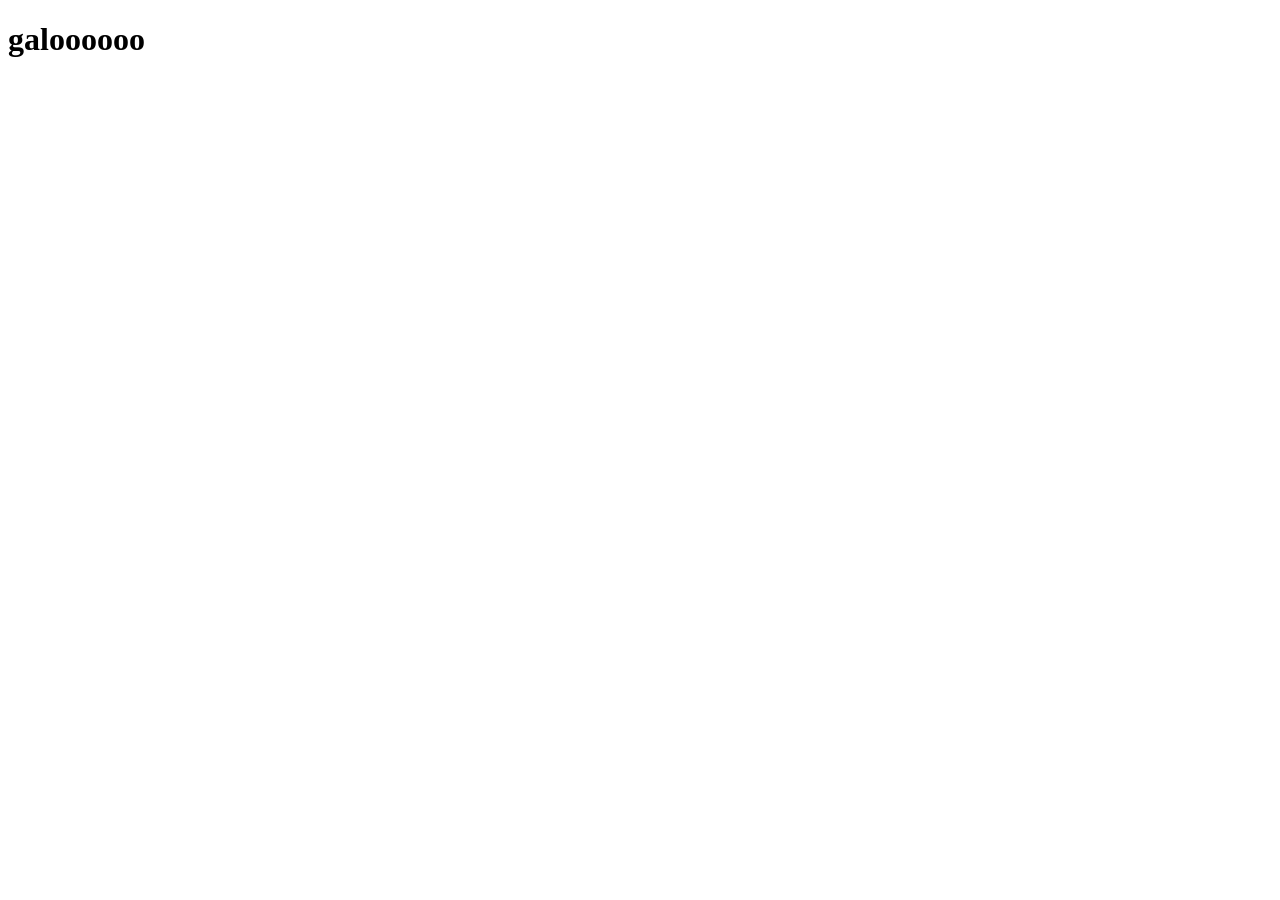
==== Linguagem de marcação/Aula/teste.html @ 2e5c0183 "Senai exercicios-aulas" ====
<!DOCTYPE html>
<html lang="en">
<head>
    <meta charset="UTF-8">
    <meta name="viewport" content="width=device-width, initial-scale=1.0">
    <title>Document</title>
</head>
<body>
    <h1>galoooooo</h1>
</body>
</html>
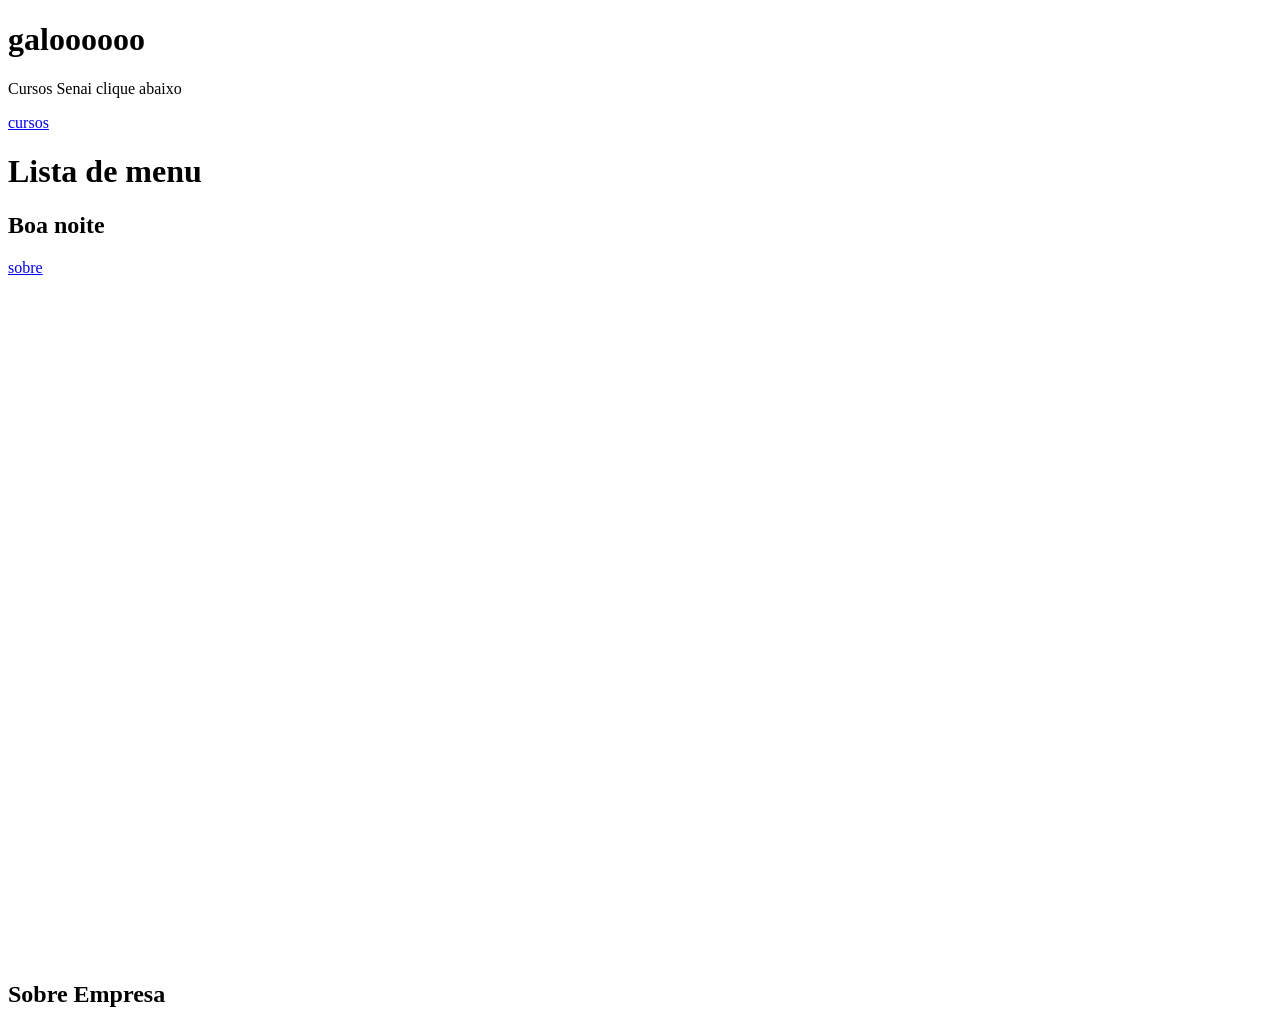
==== commit c4b43c49: "04/03" ====
--- a/Linguagem de marcação/Aula/teste.html
+++ b/Linguagem de marcação/Aula/teste.html
@@ -1,11 +1,62 @@
 <!DOCTYPE html>
-<html lang="en">
+<html lang="pt-br">
 <head>
     <meta charset="UTF-8">
     <meta name="viewport" content="width=device-width, initial-scale=1.0">
-    <title>Document</title>
+    <title>Aula Link</title>
 </head>
 <body>
-    <h1>galoooooo</h1>
+        <h1>galoooooo</h1>
+
+   <p>Cursos Senai clique abaixo</p>
+    <a href="https://www.sp.senai.br/cursos?unidade=136"target="_blank">cursos</a>
+
+    <h1>Lista de menu</h1>
+    <h2>Boa noite</h2>
+    <a href="#sobre">sobre</a>
+    <br>
+    <br>
+    <br>
+    <br>  
+    <br>
+    <br>
+    <br>
+    <br>
+    <br>
+<br>
+<br>
+<br>
+<br>
+<br>
+<br>
+<br>
+<br>
+<br>
+<br>
+<br>
+<br>
+<br>
+<br>
+<br>
+<br>
+<br>
+<br>
+<br>
+<br>
+<br>
+<br>
+<br>
+<br>
+<br>
+<br>
+<br>
+<br>
+<br>
+<br>
+
+<h2 id="sobre">Sobre Empresa</h2>
+
 </body>
+
+
 </html>
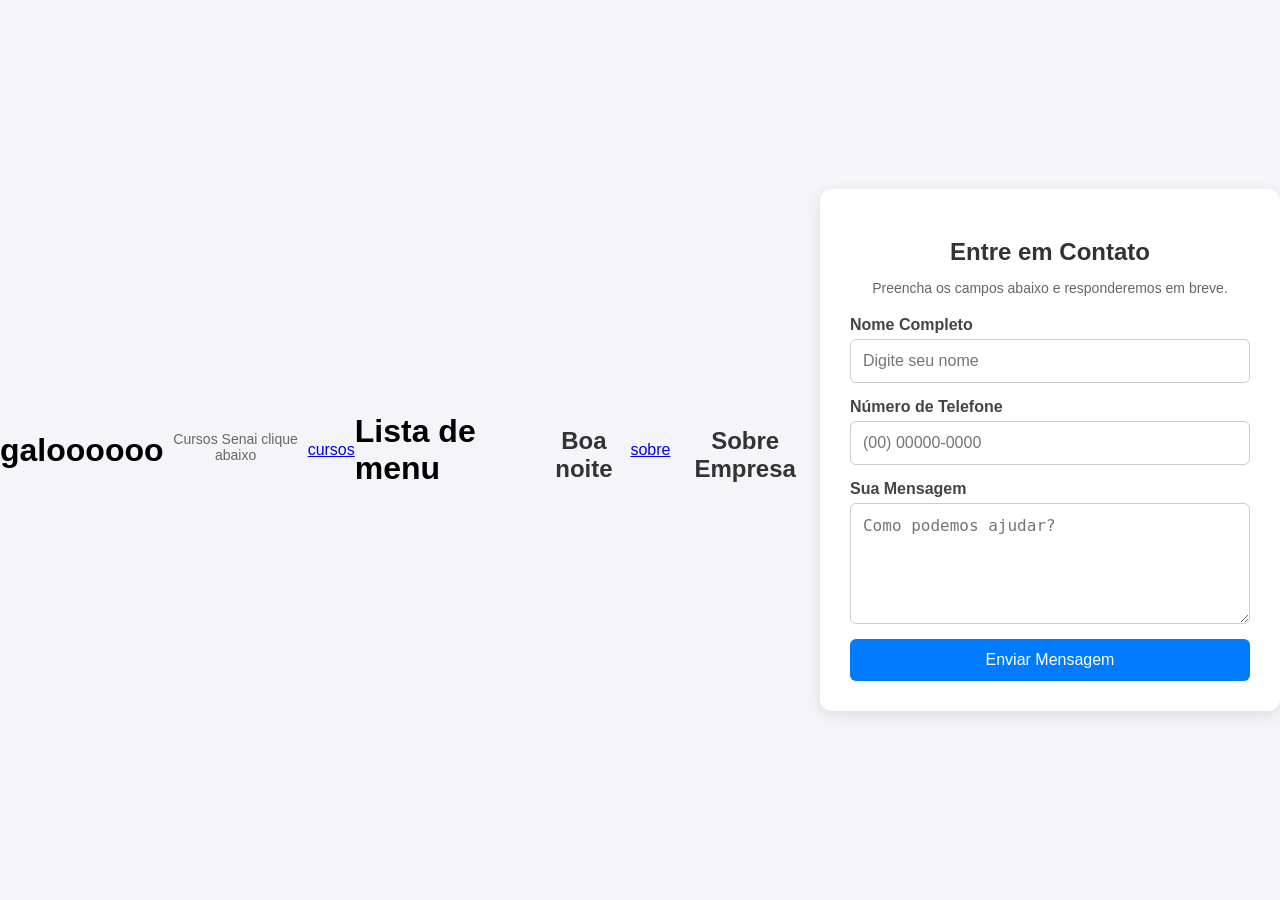
==== commit 52c0168a: "aula css" ====
--- a/Linguagem de marcação/Aula/teste.html
+++ b/Linguagem de marcação/Aula/teste.html
@@ -4,6 +4,7 @@
     <meta charset="UTF-8">
     <meta name="viewport" content="width=device-width, initial-scale=1.0">
     <title>Aula Link</title>
+    <link rel="stylesheet" href="teste.css">
 </head>
 <body>
         <h1>galoooooo</h1>
@@ -56,6 +57,27 @@
 
 <h2 id="sobre">Sobre Empresa</h2>
 
+
+    <section class="contact-container">
+        <h2>Entre em Contato</h2>
+        <p>Preencha os campos abaixo e responderemos em breve.</p>
+
+        <form action="#" method="POST" class="contact-form">
+            <label for="nome">Nome Completo</label>
+            <input type="text" id="nome" name="nome" placeholder="Digite seu nome" required>
+
+            <label for="telefone">Número de Telefone</label>
+            <input type="tel" id="telefone" name="telefone" placeholder="(00) 00000-0000" required>
+
+            <label for="mensagem">Sua Mensagem</label>
+            <textarea id="mensagem" name="mensagem" rows="5" placeholder="Como podemos ajudar?" required></textarea>
+
+            <button type="submit">Enviar Mensagem</button>
+        </form>
+    </section>
+
+
+
 </body>
 
 
--- a/Linguagem de marcação/Aula/teste.css
+++ b/Linguagem de marcação/Aula/teste.css
@@ -0,0 +1,70 @@
+/* Configurações básicas */
+body {
+    font-family: Arial, sans-serif;
+    background-color: #f4f4f9;
+    display: flex;
+    justify-content: center;
+    align-items: center;
+    height: 100vh;
+    margin: 0;
+}
+
+/* Container principal */
+.contact-container {
+    background: white;
+    padding: 30px;
+    border-radius: 12px;
+    box-shadow: 0 4px 15px rgba(0, 0, 0, 0.1);
+    width: 100%;
+    max-width: 400px;
+}
+
+h2 {
+    color: #333;
+    margin-bottom: 10px;
+    text-align: center;
+}
+
+p {
+    color: #666;
+    font-size: 14px;
+    text-align: center;
+    margin-bottom: 20px;
+}
+
+/* Formulário usando Flexbox */
+.contact-form {
+    display: flex;
+    flex-direction: column; /* Alinha os itens um abaixo do outro */
+}
+
+label {
+    font-weight: bold;
+    margin-bottom: 5px;
+    color: #444;
+}
+
+input, textarea {
+    padding: 12px;
+    margin-bottom: 15px;
+    border: 1px solid #ccc;
+    border-radius: 6px;
+    font-size: 16px;
+    width: 100%;
+    box-sizing: border-box; /* Garante que o padding não aumente a largura */
+}
+
+button {
+    background-color: #007bff;
+    color: white;
+    padding: 12px;
+    border: none;
+    border-radius: 6px;
+    font-size: 16px;
+    cursor: pointer;
+    transition: background 0.3s;
+}
+
+button:hover {
+    background-color: #0056b3;
+}
